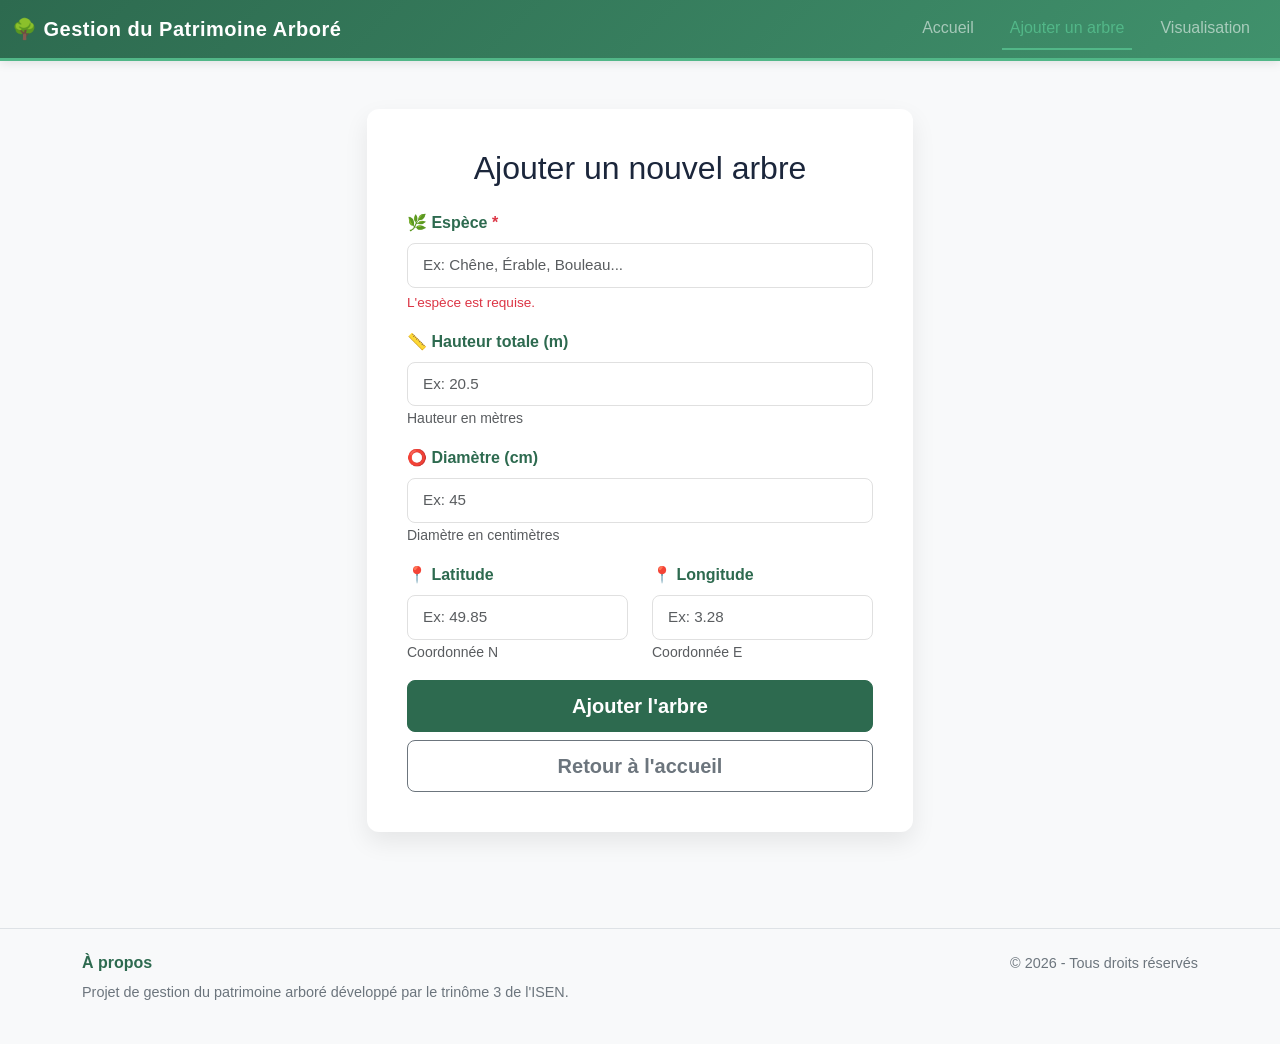
==== WEB/front/public/pages/add.html @ 67d02ec6 "add web" ====
<!DOCTYPE html>
<html lang="fr">
<head>
  <meta charset="UTF-8">
  <meta name="viewport" content="width=device-width, initial-scale=1.0">
  <title>Ajouter un arbre - Gestion du Patrimoine Arboré</title>
  <link href="https://cdn.jsdelivr.net/npm/bootstrap@5.3.0/dist/css/bootstrap.min.css" rel="stylesheet">
  <link rel="stylesheet" href="../css/style.css">
</head>
<body>

<header class="navbar navbar-expand-lg navbar-dark bg-gradient">
  <div class="container-fluid">
    <h1 class="navbar-brand mb-0"><i class="bi bi-tree-fill"></i> 🌳 Gestion du Patrimoine Arboré</h1>
    <button class="navbar-toggler" type="button" data-bs-toggle="collapse" data-bs-target="#navbarNav">
      <span class="navbar-toggler-icon"></span>
    </button>
    <nav class="collapse navbar-collapse" id="navbarNav">
      <ul class="navbar-nav ms-auto">
        <li class="nav-item"><a class="nav-link" href="../index.html">Accueil</a></li>
        <li class="nav-item"><a class="nav-link active" href="add.html">Ajouter un arbre</a></li>
        <li class="nav-item"><a class="nav-link" href="visualisation.html">Visualisation</a></li>
      </ul>
    </nav>
  </div>
</header>

<main class="main-content">
  <div class="container my-5">
    <div class="row justify-content-center">
      <div class="col-lg-6">
        <div class="form-container">
          <h2 class="mb-4 text-center">Ajouter un nouvel arbre</h2>
          
          <form id="treeForm" class="needs-validation" novalidate>
            <div class="mb-3">
              <label for="espece" class="form-label">🌿 Espèce <span class="text-danger">*</span></label>
              <input type="text" class="form-control" id="espece" name="espece" placeholder="Ex: Chêne, Érable, Bouleau..." required>
              <div class="invalid-feedback">L'espèce est requise.</div>
            </div>

            <div class="mb-3">
              <label for="hauteur" class="form-label">📏 Hauteur totale (m)</label>
              <input type="number" class="form-control" id="hauteur" name="hauteur" placeholder="Ex: 20.5" step="0.1">
              <small class="text-muted">Hauteur en mètres</small>
            </div>

            <div class="mb-3">
              <label for="diametre" class="form-label">⭕ Diamètre (cm)</label>
              <input type="number" class="form-control" id="diametre" name="diametre" placeholder="Ex: 45" step="0.1">
              <small class="text-muted">Diamètre en centimètres</small>
            </div>

            <div class="row">
              <div class="col-md-6 mb-3">
                <label for="latitude" class="form-label">📍 Latitude</label>
                <input type="number" class="form-control" id="latitude" name="latitude" placeholder="Ex: 49.85" step="0.0001">
                <small class="text-muted">Coordonnée N</small>
              </div>

              <div class="col-md-6 mb-3">
                <label for="longitude" class="form-label">📍 Longitude</label>
                <input type="number" class="form-control" id="longitude" name="longitude" placeholder="Ex: 3.28" step="0.0001">
                <small class="text-muted">Coordonnée E</small>
              </div>
            </div>

            <div class="alert alert-info" id="successMessage" style="display: none;">
              ✅ Arbre ajouté avec succès!
            </div>

            <div class="alert alert-danger" id="errorMessage" style="display: none;"></div>

            <button type="submit" class="btn btn-primary btn-lg w-100">
              <i class="bi bi-plus-circle"></i> Ajouter l'arbre
            </button>

            <a href="../index.html" class="btn btn-outline-secondary btn-lg w-100 mt-2">Retour à l'accueil</a>
          </form>
        </div>
      </div>
    </div>
  </div>
</main>

<footer class="bg-light border-top mt-5">
  <div class="container py-4">
    <div class="row">
      <div class="col-md-6">
        <h6>À propos</h6>
        <p class="text-muted small">Projet de gestion du patrimoine arboré développé par le trinôme 3 de l'ISEN.</p>
      </div>
      <div class="col-md-6 text-md-end">
        <p class="text-muted small">© 2026 - Tous droits réservés</p>
      </div>
    </div>
  </div>
</footer>

<script src="https://cdn.jsdelivr.net/npm/bootstrap@5.3.0/dist/js/bootstrap.bundle.min.js"></script>
<script type="module" src="../js/form.js"></script>

</body>
</html>
---- WEB/front/public/css/style.css ----
:root {
  --primary-color: #2d6a4f;
  --secondary-color: #40916c;
  --accent-color: #52b788;
  --light-bg: #f8f9fa;
  --dark-text: #1b263b;
}

* {
  scroll-behavior: smooth;
}

html {
  height: 100%;
}

body {
  font-family: 'Segoe UI', Tahoma, Geneva, Verdana, sans-serif;
  margin: 0;
  background: var(--light-bg);
  color: var(--dark-text);
  display: flex;
  flex-direction: column;
  min-height: 100vh;
}

header {
  flex-shrink: 0;
}

main {
  flex: 1;
}

footer {
  flex-shrink: 0;
}

/* Header & Navigation */
header.bg-gradient {
  background: linear-gradient(135deg, var(--primary-color) 0%, var(--secondary-color) 100%) !important;
  box-shadow: 0 2px 10px rgba(0, 0, 0, 0.1);
  border-bottom: 3px solid var(--accent-color);
}

header h1 {
  font-size: 1.8rem;
  font-weight: 700;
  letter-spacing: 0.5px;
}

header .navbar-brand {
  font-weight: 700;
}

nav .nav-link {
  margin: 0 10px;
  transition: all 0.3s ease;
  font-weight: 500;
  position: relative;
}

nav .nav-link:hover {
  color: var(--accent-color) !important;
  transform: translateY(-2px);
}

nav .nav-link.active {
  color: var(--accent-color) !important;
  border-bottom: 2px solid var(--accent-color);
}

/* Main Content */
.main-content {
  background: var(--light-bg);
  min-height: calc(100vh - 300px);
}

/* Hero Section */
.hero-section {
  background: linear-gradient(135deg, var(--secondary-color) 0%, var(--accent-color) 100%);
  color: white;
  padding: 60px 0;
  border-radius: 15px;
  margin-bottom: 40px;
  box-shadow: 0 10px 30px rgba(0, 0, 0, 0.1);
}

.hero-section h2 {
  font-weight: 700;
  margin-bottom: 20px;
}

.hero-section p {
  font-size: 1.1rem;
  margin-bottom: 30px;
  opacity: 0.95;
}

.tree-icon {
  font-size: 120px;
  text-align: center;
  animation: float 3s ease-in-out infinite;
}

@keyframes float {
  0%, 100% { transform: translateY(0px); }
  50% { transform: translateY(-20px); }
}

.btn {
  border-radius: 8px;
  padding: 10px 25px;
  font-weight: 600;
  transition: all 0.3s ease;
  margin-right: 10px;
}

.btn-primary {
  background-color: var(--primary-color);
  border-color: var(--primary-color);
}

.btn-primary:hover {
  background-color: #1b4332;
  border-color: #1b4332;
  transform: translateY(-2px);
  box-shadow: 0 5px 15px rgba(45, 106, 79, 0.3);
}

.btn-outline-primary {
  color: var(--primary-color);
  border-color: var(--primary-color);
}

.btn-outline-primary:hover {
  background-color: var(--primary-color);
  border-color: var(--primary-color);
}

/* Stats Section */
.stats-section {
  margin: 40px 0;
}

.stat-card {
  background: white;
  padding: 30px;
  border-radius: 12px;
  text-align: center;
  box-shadow: 0 5px 15px rgba(0, 0, 0, 0.08);
  transition: all 0.3s ease;
  border-top: 4px solid var(--accent-color);
  cursor: pointer;
}

.stat-card:hover {
  transform: translateY(-5px);
  box-shadow: 0 15px 30px rgba(0, 0, 0, 0.15);
}

.stat-icon {
  font-size: 2.5rem;
  margin-bottom: 15px;
}

.stat-card h5 {
  color: var(--dark-text);
  font-weight: 600;
  margin-bottom: 10px;
}

.stat-number {
  font-size: 2rem;
  color: var(--secondary-color);
  font-weight: 700;
}

.stat-item {
  padding: 15px;
  background: var(--light-bg);
  border-radius: 8px;
  border-left: 4px solid var(--accent-color);
}

/* Forms */
.form-container {
  background: white;
  padding: 40px;
  border-radius: 12px;
  box-shadow: 0 10px 25px rgba(0, 0, 0, 0.08);
}

.form-label {
  font-weight: 600;
  color: var(--primary-color);
  margin-bottom: 8px;
}

.form-control {
  border-radius: 8px;
  border: 1.5px solid #e0e0e0;
  padding: 10px 15px;
  transition: all 0.3s ease;
  font-size: 0.95rem;
}

.form-control:focus {
  border-color: var(--accent-color);
  box-shadow: 0 0 0 0.2rem rgba(82, 183, 136, 0.25);
}

.form-control.is-invalid {
  border-color: #dc3545;
}

.invalid-feedback {
  display: block;
  color: #dc3545;
  font-size: 0.85rem;
  margin-top: 5px;
}

/* Tables */
.table-responsive {
  border-radius: 8px;
  overflow: hidden;
}

.table {
  margin-bottom: 0;
}

.table thead {
  background-color: #f0f0f0;
  border-bottom: 2px solid var(--accent-color);
}

.table thead th {
  color: var(--primary-color);
  font-weight: 700;
  padding: 15px;
  border: none;
}

.table tbody tr {
  transition: background-color 0.2s ease;
  border-bottom: 1px solid #e0e0e0;
}

.table tbody tr:hover {
  background-color: #f8fffe;
}

.table tbody td {
  padding: 12px 15px;
  vertical-align: middle;
}

/* Cards */
.card {
  border: none;
  border-radius: 12px;
  border-top: 4px solid var(--accent-color);
}

.card-header {
  border-bottom: 1px solid #e0e0e0;
  border-radius: 12px 12px 0 0;
}

.card-header h5 {
  color: var(--primary-color);
  font-weight: 700;
}

/* Alerts */
.alert {
  border-radius: 8px;
  border: none;
  margin-bottom: 20px;
}

.alert-info {
  background-color: #d1ecf1;
  color: #0c5460;
}

.alert-danger {
  background-color: #f8d7da;
  color: #721c24;
}

.alert-success {
  background-color: #d4edda;
  color: #155724;
}

/* Recent Trees Section */
.recent-trees {
  background: white;
  padding: 30px;
  border-radius: 12px;
  box-shadow: 0 5px 15px rgba(0, 0, 0, 0.08);
}

.recent-trees h3 {
  color: var(--primary-color);
  font-weight: 700;
  margin-bottom: 20px;
}

/* Footer */
footer {
  margin-top: auto;
  background: white !important;
  border-top: 1px solid #e0e0e0;
}

footer h6 {
  color: var(--primary-color);
  font-weight: 700;
  margin-bottom: 10px;
}

footer .text-muted {
  color: #6c757d !important;
  font-size: 0.9rem;
}

/* Loader */
.spinner-border {
  color: var(--secondary-color);
}

/* Responsive */
@media (max-width: 768px) {
  header h1 {
    font-size: 1.4rem;
  }

  .hero-section {
    padding: 40px 0;
  }

  .tree-icon {
    font-size: 80px;
  }

  .form-container {
    padding: 20px;
  }

  .stat-card {
    margin-bottom: 15px;
  }

  .btn {
    margin-bottom: 10px;
  }
}

/* Scrollbar styling */
::-webkit-scrollbar {
  width: 8px;
}

::-webkit-scrollbar-track {
  background: #f1f1f1;
}

::-webkit-scrollbar-thumb {
  background: var(--secondary-color);
  border-radius: 4px;
}

::-webkit-scrollbar-thumb:hover {
  background: var(--primary-color);
}
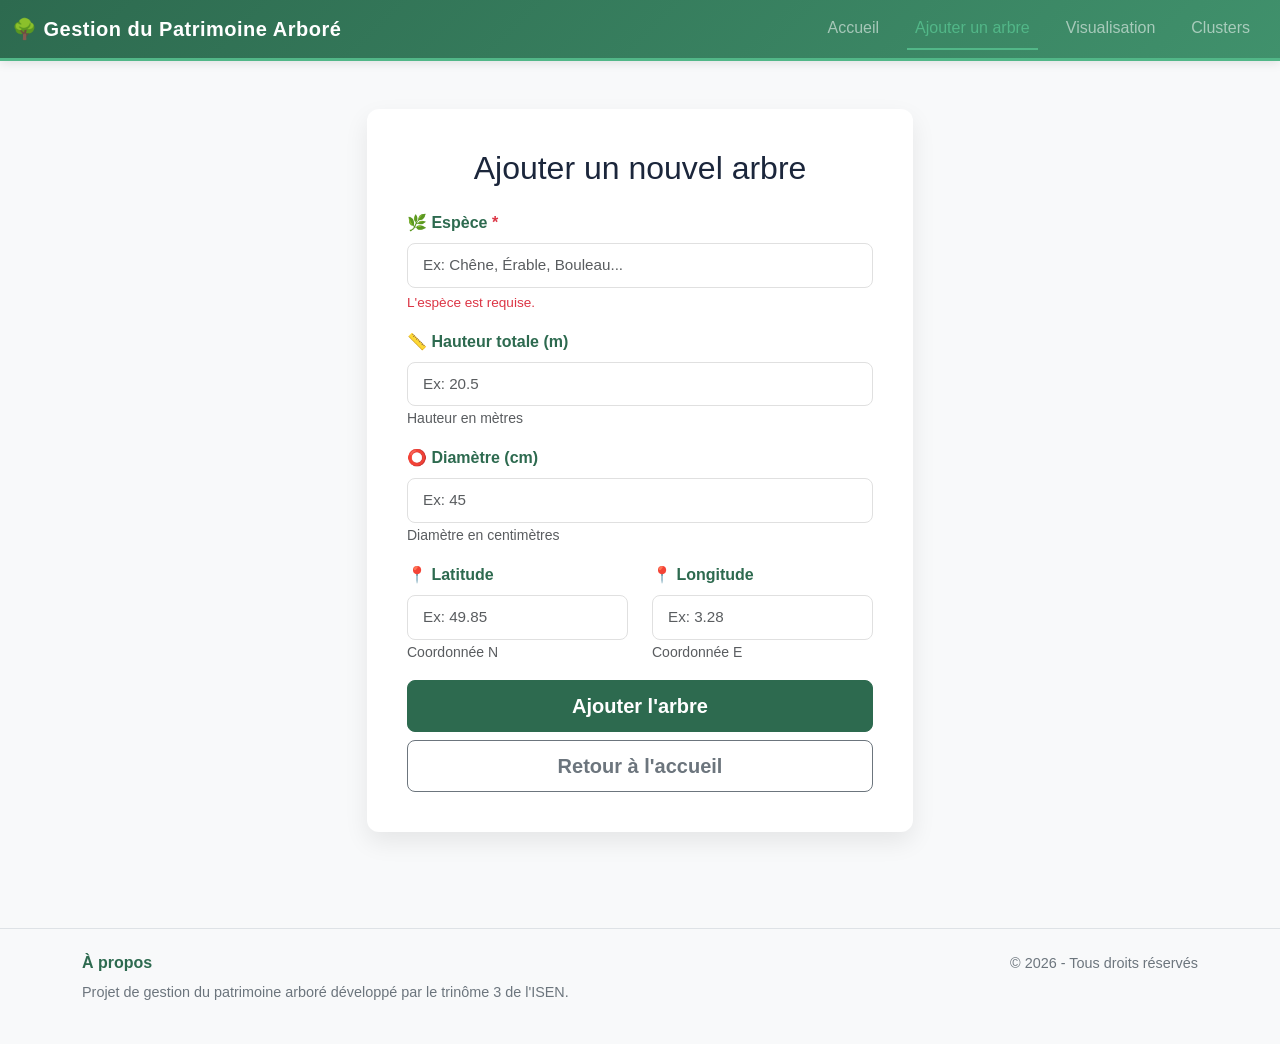
==== commit aeec28b1: "Add cluster" ====
--- a/WEB/front/public/pages/add.html
+++ b/WEB/front/public/pages/add.html
@@ -20,6 +20,7 @@
         <li class="nav-item"><a class="nav-link" href="../index.html">Accueil</a></li>
         <li class="nav-item"><a class="nav-link active" href="add.html">Ajouter un arbre</a></li>
         <li class="nav-item"><a class="nav-link" href="visualisation.html">Visualisation</a></li>
+        <li class="nav-item"><a class="nav-link" href="cluster.php">Clusters</a></li>
       </ul>
     </nav>
   </div>
